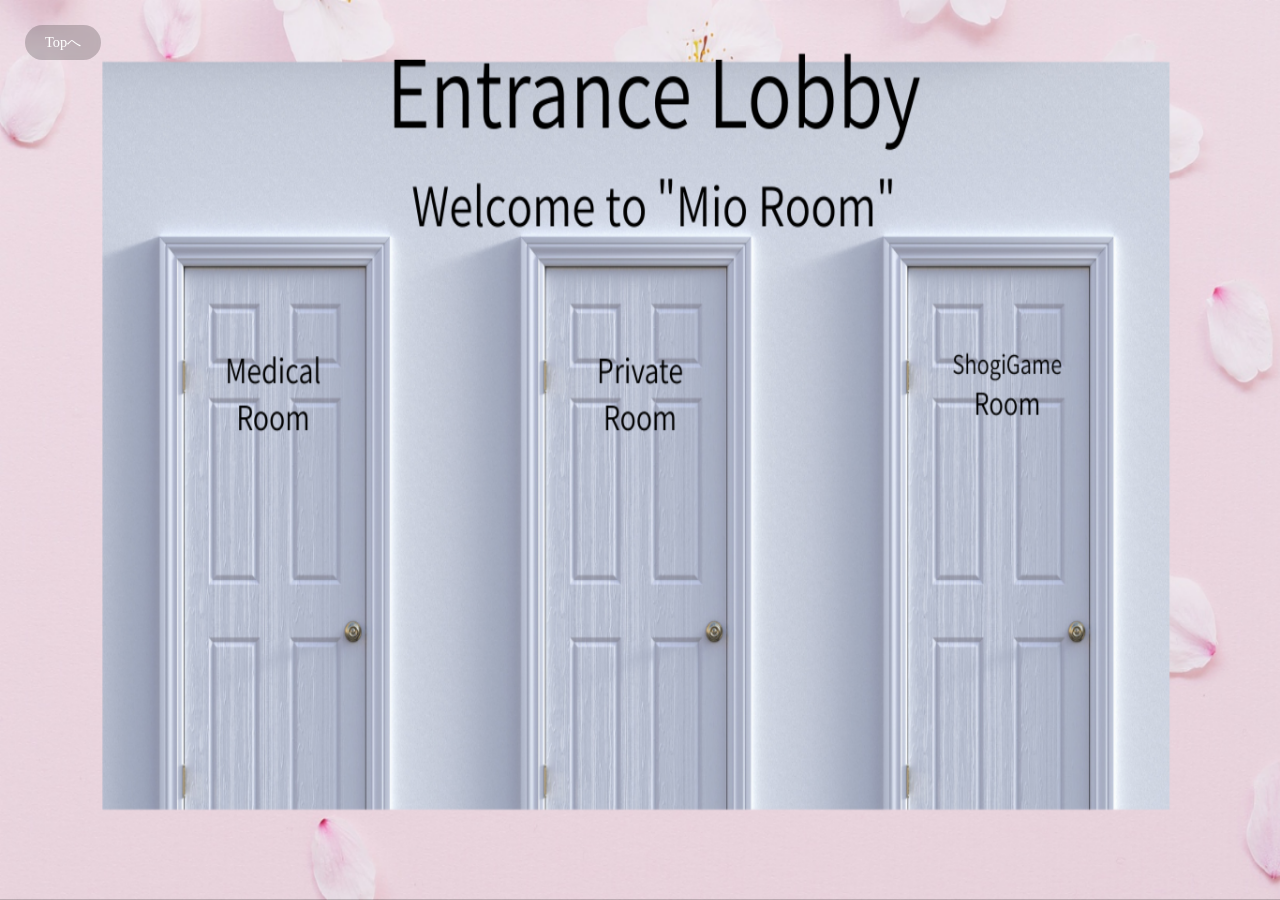
==== lobby.html @ d5872e2b "競合解決後の保存" ====
<!DOCTYPE html>
<html lang="ja">
<head>
    <meta charset="UTF-8">
    <title>Entrance Lobby</title>
    <style>
        html, body {
            margin: 0; padding: 0;
            width: 100vw; height: 100vh;
            overflow: hidden;
            background-color: #000;
        }

        /* 1. 背景画像 */
        .full-screen {
            position: fixed;
            top: 0; left: 0;
            width: 100vw; height: 100vh;
            object-fit: fill;
            z-index: 1;
        }

        /* 2. 「Topへ」ボタン：グレーを薄く、言葉を軽やかに */
        .exit-button {
            position: fixed;
            top: 25px;
            left: 25px;
            z-index: 9999;
            /* 背景はごく薄い霧のようなグレーに */
            background: rgba(0, 0, 0, 0.2); 
            color: #ffffff;
            padding: 8px 20px;
            border: none;
            border-radius: 30px;
            text-decoration: none;
            font-size: 0.9rem;
            font-family: "MS PMincho", "Hiragino Mincho ProN", serif;
            backdrop-filter: blur(3px); /* 磨りガラスを控えめに */
            display: block;
        }

        .exit-button:hover {
            background: rgba(0, 0, 0, 0.4);
        }

        /* 3. 三つの扉（透明なクリックエリア） */
        .door-link-container {
            position: fixed;
            top: 0; left: 0;
            width: 100vw; height: 100vh;
            z-index: 50;
            display: flex;
        }
        .door-link {
            flex: 1;
            height: 100%;
            cursor: pointer;
        }
    </style>
</head>
<body>

    <img src="img/Entrance Lobby.png" class="full-screen">

    <a href="index.html" class="exit-button">Topへ</a>

    <div class="door-link-container">
        <a href="medical.html" class="door-link" title="医学"></a>
        <a href="private.html" class="door-link" title="私室"></a>
        <a href="shogi.html" class="door-link" title="将棋"></a>
    </div>

</body>
</html>
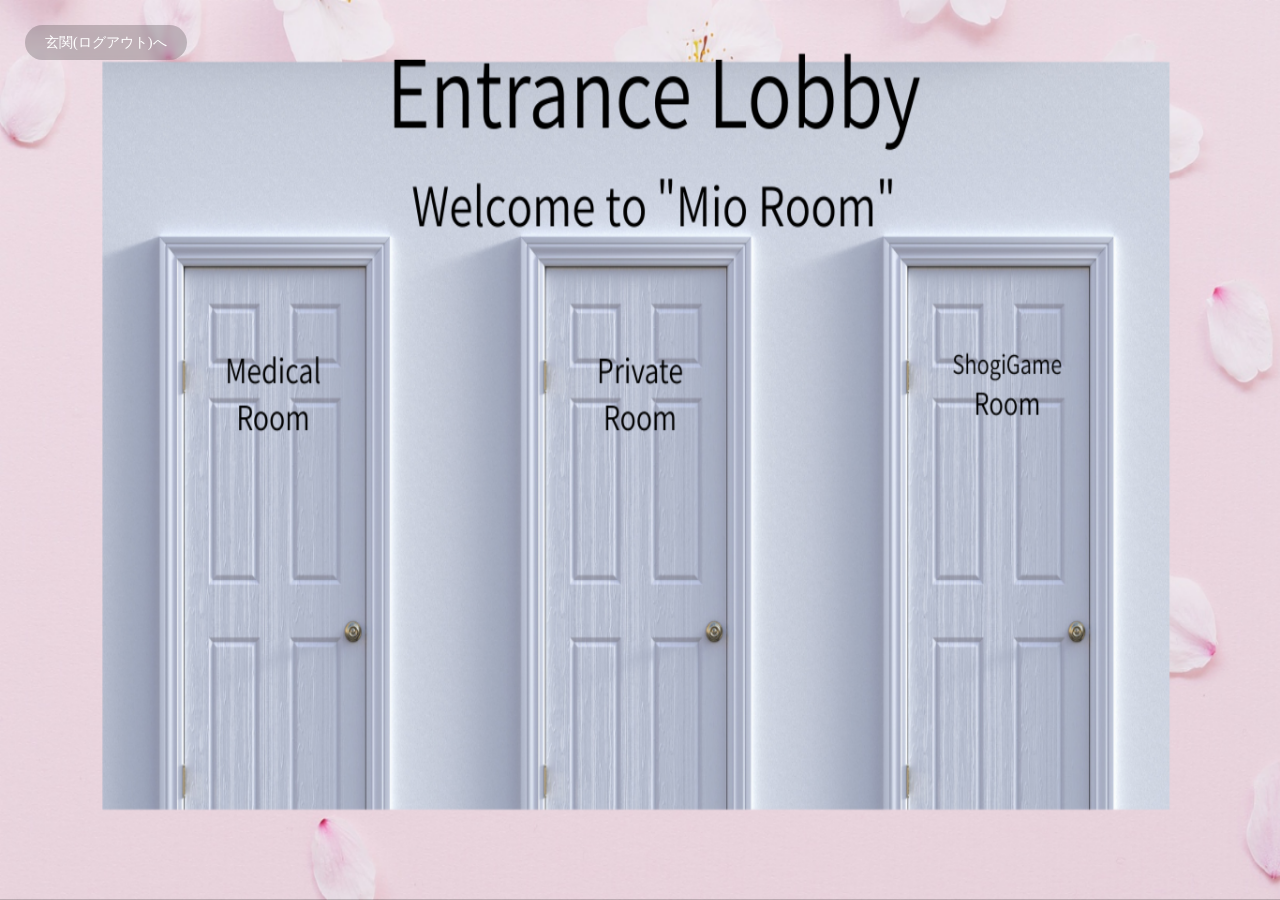
==== commit 3ec0e54b: "将棋の部屋の復活" ====
--- a/lobby.html
+++ b/lobby.html
@@ -4,71 +4,20 @@
     <meta charset="UTF-8">
     <title>Entrance Lobby</title>
     <style>
-        html, body {
-            margin: 0; padding: 0;
-            width: 100vw; height: 100vh;
-            overflow: hidden;
-            background-color: #000;
-        }
-
-        /* 1. 背景画像 */
-        .full-screen {
-            position: fixed;
-            top: 0; left: 0;
-            width: 100vw; height: 100vh;
-            object-fit: fill;
-            z-index: 1;
-        }
-
-        /* 2. 「Topへ」ボタン：グレーを薄く、言葉を軽やかに */
-        .exit-button {
-            position: fixed;
-            top: 25px;
-            left: 25px;
-            z-index: 9999;
-            /* 背景はごく薄い霧のようなグレーに */
-            background: rgba(0, 0, 0, 0.2); 
-            color: #ffffff;
-            padding: 8px 20px;
-            border: none;
-            border-radius: 30px;
-            text-decoration: none;
-            font-size: 0.9rem;
-            font-family: "MS PMincho", "Hiragino Mincho ProN", serif;
-            backdrop-filter: blur(3px); /* 磨りガラスを控えめに */
-            display: block;
-        }
-
-        .exit-button:hover {
-            background: rgba(0, 0, 0, 0.4);
-        }
-
-        /* 3. 三つの扉（透明なクリックエリア） */
-        .door-link-container {
-            position: fixed;
-            top: 0; left: 0;
-            width: 100vw; height: 100vh;
-            z-index: 50;
-            display: flex;
-        }
-        .door-link {
-            flex: 1;
-            height: 100%;
-            cursor: pointer;
-        }
+        html, body { margin: 0; padding: 0; width: 100vw; height: 100vh; overflow: hidden; background-color: #000; }
+        .full-screen { position: fixed; top: 0; left: 0; width: 100vw; height: 100vh; object-fit: fill; z-index: 1; }
+        .exit-button { position: fixed; top: 25px; left: 25px; z-index: 9999; background: rgba(0, 0, 0, 0.2); color: #ffffff; padding: 8px 20px; border: none; border-radius: 30px; text-decoration: none; font-size: 0.9rem; font-family: serif; backdrop-filter: blur(3px); }
+        .door-link-container { position: fixed; top: 0; left: 0; width: 100vw; height: 100vh; z-index: 50; display: flex; }
+        .door-link { flex: 1; height: 100%; cursor: pointer; }
     </style>
 </head>
 <body>
-
     <img src="img/Entrance Lobby.png" class="full-screen">
-
-    <a href="index.html" class="exit-button">Topへ</a>
-
+    <a href="index.html" class="exit-button">玄関(ログアウト)へ</a>
     <div class="door-link-container">
         <a href="medical.html" class="door-link" title="医学"></a>
         <a href="private.html" class="door-link" title="私室"></a>
-        <a href="shogi.html" class="door-link" title="将棋"></a>
+        <a href="shogi_new.html" class="door-link" title="将棋"></a>
     </div>
-
 </body>
 </html>
